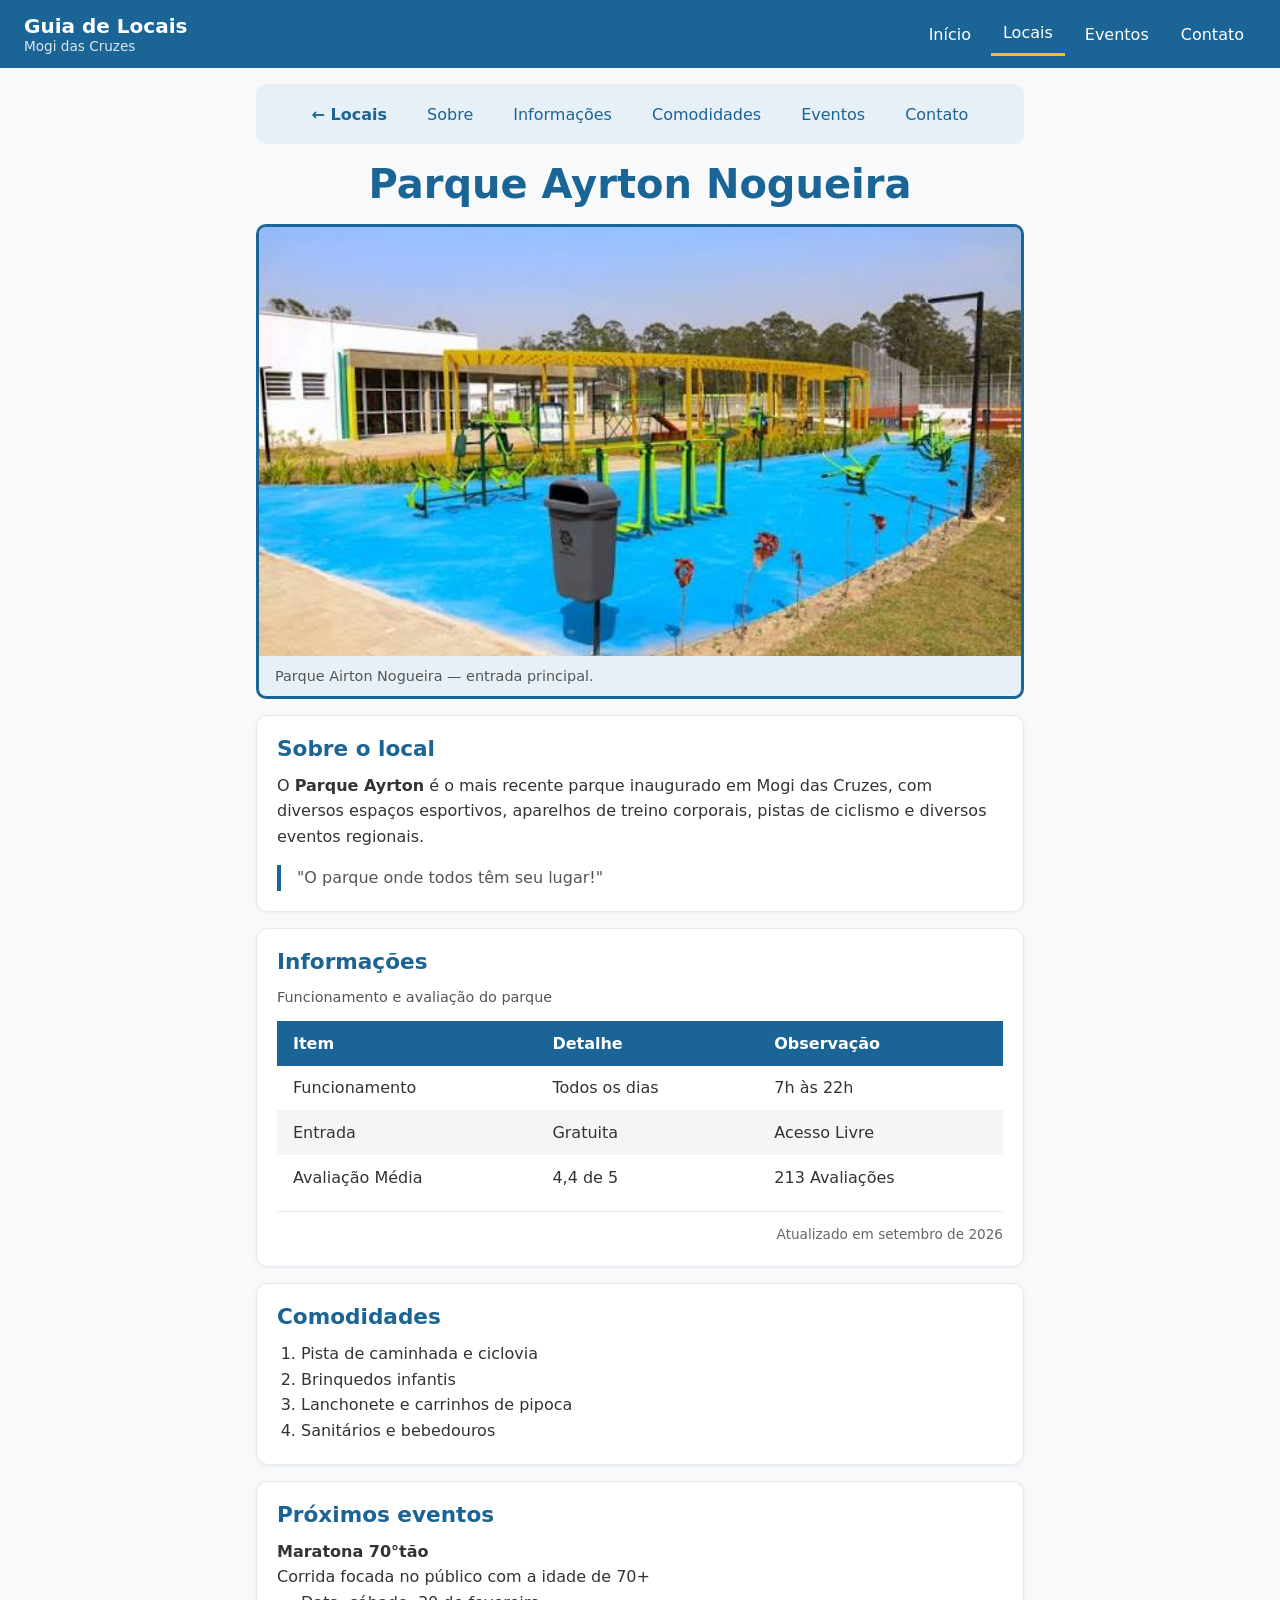
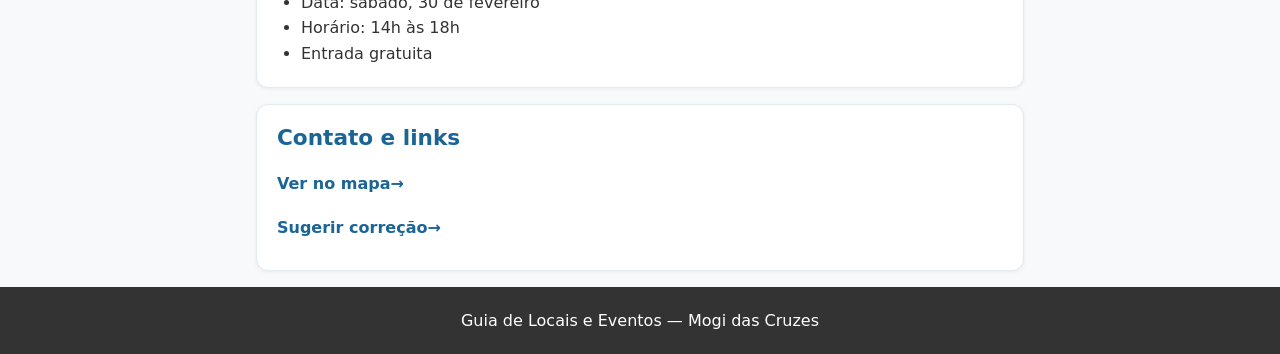
==== atividade.html @ e4dea4aa "feat: Carregando o projeto base" ====
<!DOCTYPE html>
<html lang="pt-BR">

<head>
    <meta charset="UTF-8">
    <meta name="viewport" content="width=device-width, initial-scale=1.0">
    <title>Guia Turístico - Parque Airton Nogueira</title>
    <link rel="stylesheet" href="./styles.css">
</head>

<body class="detalhe">

    <header class="cabecalho">
        <div class="text-cabecalho">
            <p class="titulo-cabecalho">Guia de Locais</p>
            <p class="cidade">Mogi das Cruzes</p>
        </div>
        <nav aria-label="Menu principal">
            <ul class="menu-lista">
                <li><a href="index.html">Início</a></li>
                <li><a href="index.html#locais" class="ativo" aria-current="page">Locais</a></li>
                <li><a href="index.html#agenda">Eventos</a></li>
                <li><a href="index.html#contato">Contato</a></li>
            </ul>
        </nav>
    </header>

    <main class="container-pagina">

        <nav class="sub-menu" aria-label="Nesta página">
            <ul>
                <li><a href="index.html#locais" class="voltar">← Locais</a></li>
                <li><a href="#sobre">Sobre</a></li>
                <li><a href="#informacoes">Informações</a></li>
                <li><a href="#comodidades">Comodidades</a></li>
                <li><a href="#eventos">Eventos</a></li>
                <li><a href="#contato">Contato</a></li>
            </ul>
        </nav>

        <h1 class="titulo-local">Parque Ayrton Nogueira</h1>

        <figure class="foto-local">
            <img src="ayrton.jpg" alt="Academia ao ar livre com aparelhos verdes e amarelos sobre piso azul, pergolado amarelo e árvores ao fundo">
            <figcaption>Parque Airton Nogueira — entrada principal.</figcaption>
        </figure>

        <section class="card" id="sobre">
            <h2>Sobre o local</h2>
            <p>O <strong>Parque Ayrton</strong> é o mais recente parque inaugurado em Mogi das Cruzes, com diversos
                espaços esportivos, aparelhos de treino corporais, pistas de ciclismo e diversos eventos regionais.</p>
            <blockquote>"O parque onde todos têm seu lugar!"</blockquote>
        </section>

        <section class="card" id="informacoes">
            <h2>Informações</h2>
            <p class="intro">Funcionamento e avaliação do parque</p>
            <table class="info">
                <thead>
                    <tr>
                        <th>Item</th>
                        <th>Detalhe</th>
                        <th>Observação</th>
                    </tr>
                </thead>
                <tbody>
                    <tr>
                        <td>Funcionamento</td>
                        <td>Todos os dias</td>
                        <td>7h às 22h</td>
                    </tr>
                    <tr>
                        <td>Entrada</td>
                        <td>Gratuita</td>
                        <td>Acesso Livre</td>
                    </tr>
                    <tr>
                        <td>Avaliação Média</td>
                        <td>4,4 de 5</td>
                        <td>213 Avaliações</td>
                    </tr>
                </tbody>
            </table>
            <p class="att">Atualizado em setembro de 2026</p>
        </section>

        <section class="card" id="comodidades">
            <h2>Comodidades</h2>
            <ol>
                <li>Pista de caminhada e ciclovia</li>
                <li>Brinquedos infantis</li>
                <li>Lanchonete e carrinhos de pipoca</li>
                <li>Sanitários e bebedouros</li>
            </ol>
        </section>

        <section class="card" id="eventos">
            <h2>Próximos eventos</h2>
            <p class="titulo-eventos">Maratona 70°tão</p>
            <p>Corrida focada no público com a idade de 70+</p>
            <ul class="lista-eventos">
                <li>Data: sábado, 30 de fevereiro</li>
                <li>Horário: 14h às 18h</li>
                <li>Entrada gratuita</li>
            </ul>
        </section>

        <section class="card" id="contato">
            <h2>Contato e links</h2>
            <ul class="links">
                <li><a
                        href="https://www.google.com/maps/place/Parque+Airton+Nogueira/data=!4m7!3m6!1s0x94cdd92292e3fbe7:0x5f3a1f54c9b44276!8m2!3d-23.5033557!4d-46.181622!16s%2Fg%2F11l73vzqbx!19sChIJ5_vjkiLZzZQRdkK0yVQfOl8?authuser=0&hl=pt-BR&g_ep=EgoyMDI2MDkwMi4wIJJjKgBIAVAD&rclk=1">Ver
                        no mapa</a></li>
                <li><a
                        href="https://www.google.com/maps/place/Parque+Airton+Nogueira/@-23.5032127,-46.1894571,16z/data=!4m10!1m2!2m1!1smaps+airton+nogueira!3m6!1s0x94cdd92292e3fbe7:0x5f3a1f54c9b44276!8m2!3d-23.5033557!4d-46.181622!15sChRtYXBzIGFpcnRvbiBub2d1ZWlyYZIBBHBhcmvgAQA!16s%2Fg%2F11l73vzqbx!10m1!1e1?entry=ttu&g_ep=EgoyMDI2MDkwMi4wIKXMDSoASAFQAw%3D%3D">Sugerir
                        correção</a></li>
            </ul>
        </section>

    </main>

    <footer class="rodape">
        <p>Guia de Locais e Eventos — Mogi das Cruzes</p>
    </footer>

</body>

</html>
---- styles.css ----
/* TOKENS */
:root {
    --azul: #1a6496; /* contraste 6,4:1 com branco (o antigo #2980b9 dava 4,3:1) */
    --foco-claro: #1b4f72;
    --foco-escuro: #f1c40f;
}

/* MÍDIA — regra universal: nenhuma imagem passa da caixa; vale p/ qualquer imagem futura */
img, svg, video {
    max-width: 100%;
    height: auto;
}

/* FOCO — visível para teclado; amarelo sobre fundos azuis, azul-escuro sobre fundos claros */
a:focus-visible {
    outline: 3px solid var(--foco-claro);
    outline-offset: 2px;
}

.cabecalho a:focus-visible,
.rodape a:focus-visible {
    outline-color: var(--foco-escuro);
}

/* RESET BÁSICO */
:where(body.home, body.detalhe) * {
    box-sizing: border-box;
    margin: 0;
    padding: 0;
}



/* CONFIG DO LAYOUT DE TODA A PÁGINA — base: 1 coluna, conteúdo antes da lateral */
body.home {
    box-sizing: border-box;
    margin: 0;
    padding: 0;
    font-family: system-ui, sans-serif;
    color: #333;
    display: grid;
    grid-template-areas:
        "topo"
        "conteudo"
        "lado"
        "rodape";
    grid-template-columns: minmax(0, 1fr);
    grid-template-rows: auto 1fr auto auto;
    min-height: 100vh;
}



/* CABEÇALHO — base: título acima, menu embaixo */
.cabecalho {
    grid-area: topo;
    display: flex;
    flex-direction: column;
    justify-content: space-between;
    align-items: flex-start;
    gap: 0.5rem 1.5rem;
    background: var(--azul);
    color: #fff;
    padding: 0.75rem 1.5rem;
}

.titulo-cabecalho {
    font-size: 1.25rem;
    font-weight: 700;
}

.cidade {
    font-size: 0.85rem;
    opacity: 0.85;
}

.menu-lista {
    display: flex;
    gap: 0.5rem;
    list-style: none;
    flex-wrap: wrap;
}

.menu-lista li {
    display: block;
}

.menu-lista a {
    display: inline-flex;
    align-items: center;
    min-height: 44px;
    padding: 0 0.75rem;
    text-decoration: none;
    color: #fff;
    font-weight: 500;
    border-radius: 6px;
}

.menu-lista a:hover {
    background: rgba(255, 255, 255, 0.15);
}

.menu-lista a:focus {
    outline: 2px solid #f1c40f;
    outline-offset: 2px;
}

.menu-lista .ativo {
    border-bottom: 3px solid #f1c40f;
    border-radius: 0;
}



/* MENU LATERAL */
.menu-lateral {
    grid-area: lado;
    background: #f0f4f8;
    padding: 1.5rem 1rem;
}

.lateral-titulo {
    font-size: 1rem;
    font-weight: 600;
    color: var(--azul);
    margin-bottom: 0.75rem;
}

.lateral-lista {
    list-style: none;
    display: flex;
    flex-direction: column;
    gap: 0.25rem;
}

.lateral-lista a {
    display: flex;
    align-items: center;
    min-height: 44px;
    padding: 0.5rem 0.75rem;
    color: #333;
    text-decoration: none;
    border-radius: 6px;
}

.lateral-lista a:hover {
    background: #dde7f0;
}



/* CONTEÚDO PRINCIPAL (MAIN) */
main {
    grid-area: conteudo;
    background: #f8f9fa;
}

.titulo-main {
    display: flex;
    align-items: center;
    justify-content: center;
    min-height: 35vh;
    text-align: center;
    padding: 1rem;
}

/* título fluido: cresce/encolhe com a largura, sem depender do tamanho do texto */
.titulo-main div {
    max-width: 40ch;
}

.titulo-main h1 {
    font-size: clamp(1.5rem, 1rem + 2.5vw, 2.75rem);
    line-height: 1.2;
    text-wrap: balance;
    overflow-wrap: anywhere;
    margin-bottom: 0.5rem;
}



/* CARDS — Grid intrínseco: dois eixos, colunas se ajustam à largura e linhas ficam iguais */
.cards {
    display: grid;
    grid-template-columns: repeat(auto-fit, minmax(min(100%, 240px), 1fr));
    gap: 1rem;
    padding: 1rem;
}

.home .card {
    background: #fff;
    border: 1px solid #dde7f0;
    border-radius: 8px;
    padding: 1rem;
    overflow-wrap: anywhere;
}

.home .card a {
    display: block;
    font-size: 1.05rem;
    font-weight: 700;
    color: inherit;
    text-decoration: none;
    margin-bottom: 0.5rem;
    padding-block: 0.6rem;
    min-height: 44px;
}

/* card inteiro clicável (local com página): mesma aparência do card comum */
.home .card a.card-link {
    font-size: inherit;
    font-weight: inherit;
    margin-bottom: 0;
    padding-block: 0;
    min-height: 0;
}

.home .card .card-titulo {
    display: block;
    font-size: 1.05rem;
    font-weight: 700;
    margin-bottom: 0.5rem;
}



/* AGENDA — Flexbox em coluna: lista de um eixo só, cresce para baixo */
.agenda {
    padding: 1rem;
}

.titulo-agenda {
    font-size: 1.25rem;
    margin-bottom: 0.75rem;
}

.lista-agenda {
    list-style: none;
    display: flex;
    flex-direction: column;
    gap: 0.5rem;
}

.item-agenda {
    display: flex;
    flex-wrap: wrap;
    align-items: baseline;
    gap: 0.25rem 1rem;
    background: #fff;
    border-left: 4px solid var(--azul);
    border-radius: 6px;
    padding: 0.75rem 1rem;
}

.item-agenda time {
    font-weight: 700;
    color: var(--azul);
}



/* RODAPÉ */
.rodape {
    grid-area: rodape;
    background: var(--azul);
    color: #fff;
    text-align: center;
    padding: 1rem;
}



/* HOME — a partir de 601px: lateral à esquerda, cabeçalho em linha */
@media (min-width: 601px) {
    body.home {
        grid-template-areas:
            "topo topo"
            "lado conteudo"
            "rodape rodape";
        grid-template-columns: minmax(150px, 14rem) minmax(0, 1fr);
        grid-template-rows: auto 1fr auto;
    }

    .cabecalho {
        flex-direction: row;
        align-items: center;
    }
}



/*PÁGINA DE DETALHE (body.detalhe) — reaproveita .cabecalho e .rodape da home*/

body.detalhe {
    box-sizing: border-box;
    margin: 0;
    padding: 0;
    font-family: system-ui, sans-serif;
    color: #333;
    background: #f8f9fa;
    display: flex;
    flex-direction: column;
    min-height: 100vh;
}

/* Cabeçalho: centralizado na tela pequena */
.detalhe .cabecalho {
    align-items: center;
    text-align: center;
}

.detalhe .menu-lista {
    justify-content: center;
}

/* Rodapé escuro */
.detalhe .rodape {
    background: #333;
    padding: 1.5rem 1rem;
}

/* Conteúdo: coluna única, cresce para empurrar o rodapé */
.container-pagina {
    flex: 1;
    display: flex;
    flex-direction: column;
    gap: 1rem;
    width: 100%;
    max-width: 800px;
    margin: 0 auto;
    padding: 1rem;
}

/* Menu interno */
.sub-menu {
    background: #e8f0f7;
    border-radius: 10px;
    padding: 0.5rem 0.75rem;
}

.sub-menu ul {
    list-style: none;
    display: flex;
    flex-wrap: wrap;
    justify-content: center;
    gap: 0.25rem 1rem;
}

.sub-menu a {
    display: flex;
    align-items: center;
    min-height: 44px;
    padding: 0 0.75rem;
    color: var(--azul);
    text-decoration: none;
    font-weight: 500;
    border-radius: 6px;
}

.sub-menu a:hover {
    background: #dde7f0;
}

.sub-menu a.voltar {
    font-weight: 700;
}

.sub-menu a:focus-visible,
.links a:focus-visible {
    outline: 2px solid #f1c40f;
    outline-offset: 2px;
}

.titulo-local {
    text-align: center;
    color: var(--azul);
    font-size: clamp(1.5rem, 1rem + 2.5vw, 2.5rem);
    line-height: 1.2;
    text-wrap: balance;
    overflow-wrap: anywhere;
}

/* Foto com legenda */
.foto-local {
    border: 3px solid var(--azul);
    border-radius: 10px;
    overflow: hidden;
    background: #e8f0f7;
}

.foto-local img {
    display: block;
    width: 100%;
    height: auto;
    aspect-ratio: 16 / 9;
    object-fit: cover;
}

.foto-local figcaption {
    padding: 0.75rem 1rem;
    font-size: 0.9rem;
    color: #555;
}

/* Seções em cards */
.detalhe .card {
    background: #fff;
    border: 1px solid #e3eaf1;
    border-radius: 12px;
    padding: 1.25rem;
    box-shadow: 0 1px 4px rgba(0, 0, 0, 0.06);
}

.detalhe .card h2 {
    color: var(--azul);
    font-size: 1.35rem;
    margin-bottom: 0.75rem;
}

.detalhe .card p {
    line-height: 1.6;
}

.detalhe .card blockquote {
    margin-top: 1rem;
    padding-left: 1rem;
    border-left: 4px solid var(--azul);
    color: #555;
    line-height: 1.6;
}

.intro {
    font-size: 0.9rem;
    color: #555;
}

.att {
    margin-top: 0.75rem;
    padding-top: 0.75rem;
    border-top: 1px solid #e3eaf1;
    text-align: right;
    font-size: 0.85rem;
    color: #666;
}

/* Tabela — base: células compactas e palavras podem quebrar */
.info {
    width: 100%;
    border-collapse: collapse;
    margin-top: 0.75rem;
}

.info th {
    background: var(--azul);
    color: #fff;
    text-align: left;
    padding: 0.6rem 0.5rem;
    overflow-wrap: anywhere;
}

.info td {
    padding: 0.6rem 0.5rem;
    overflow-wrap: anywhere;
}

.info tbody tr:nth-child(even) {
    background: #f5f5f5;
}

/* Listas */
.detalhe .card ol,
.lista-eventos {
    padding-left: 1.5rem;
    line-height: 1.6;
}

.lista-eventos {
    list-style: disc;
}

.titulo-eventos {
    font-weight: 700;
}

.links {
    list-style: none;
}

.links a {
    display: inline-flex;
    align-items: center;
    min-height: 44px;
    color: var(--azul);
    font-weight: 700;
    text-decoration: none;
}

.links a::after {
    content: " →";
}

.links a:hover {
    text-decoration: underline;
}



/* DETALHE — a partir de 420px: tabela com mais respiro */
@media (min-width: 420px) {
    .info th,
    .info td {
        padding: 0.8rem 1rem;
    }
}

/* DETALHE — a partir de 601px: cabeçalho em linha (como na home) */
@media (min-width: 601px) {
    .detalhe .cabecalho {
        text-align: left;
    }

    .detalhe .menu-lista {
        justify-content: flex-start;
    }
}
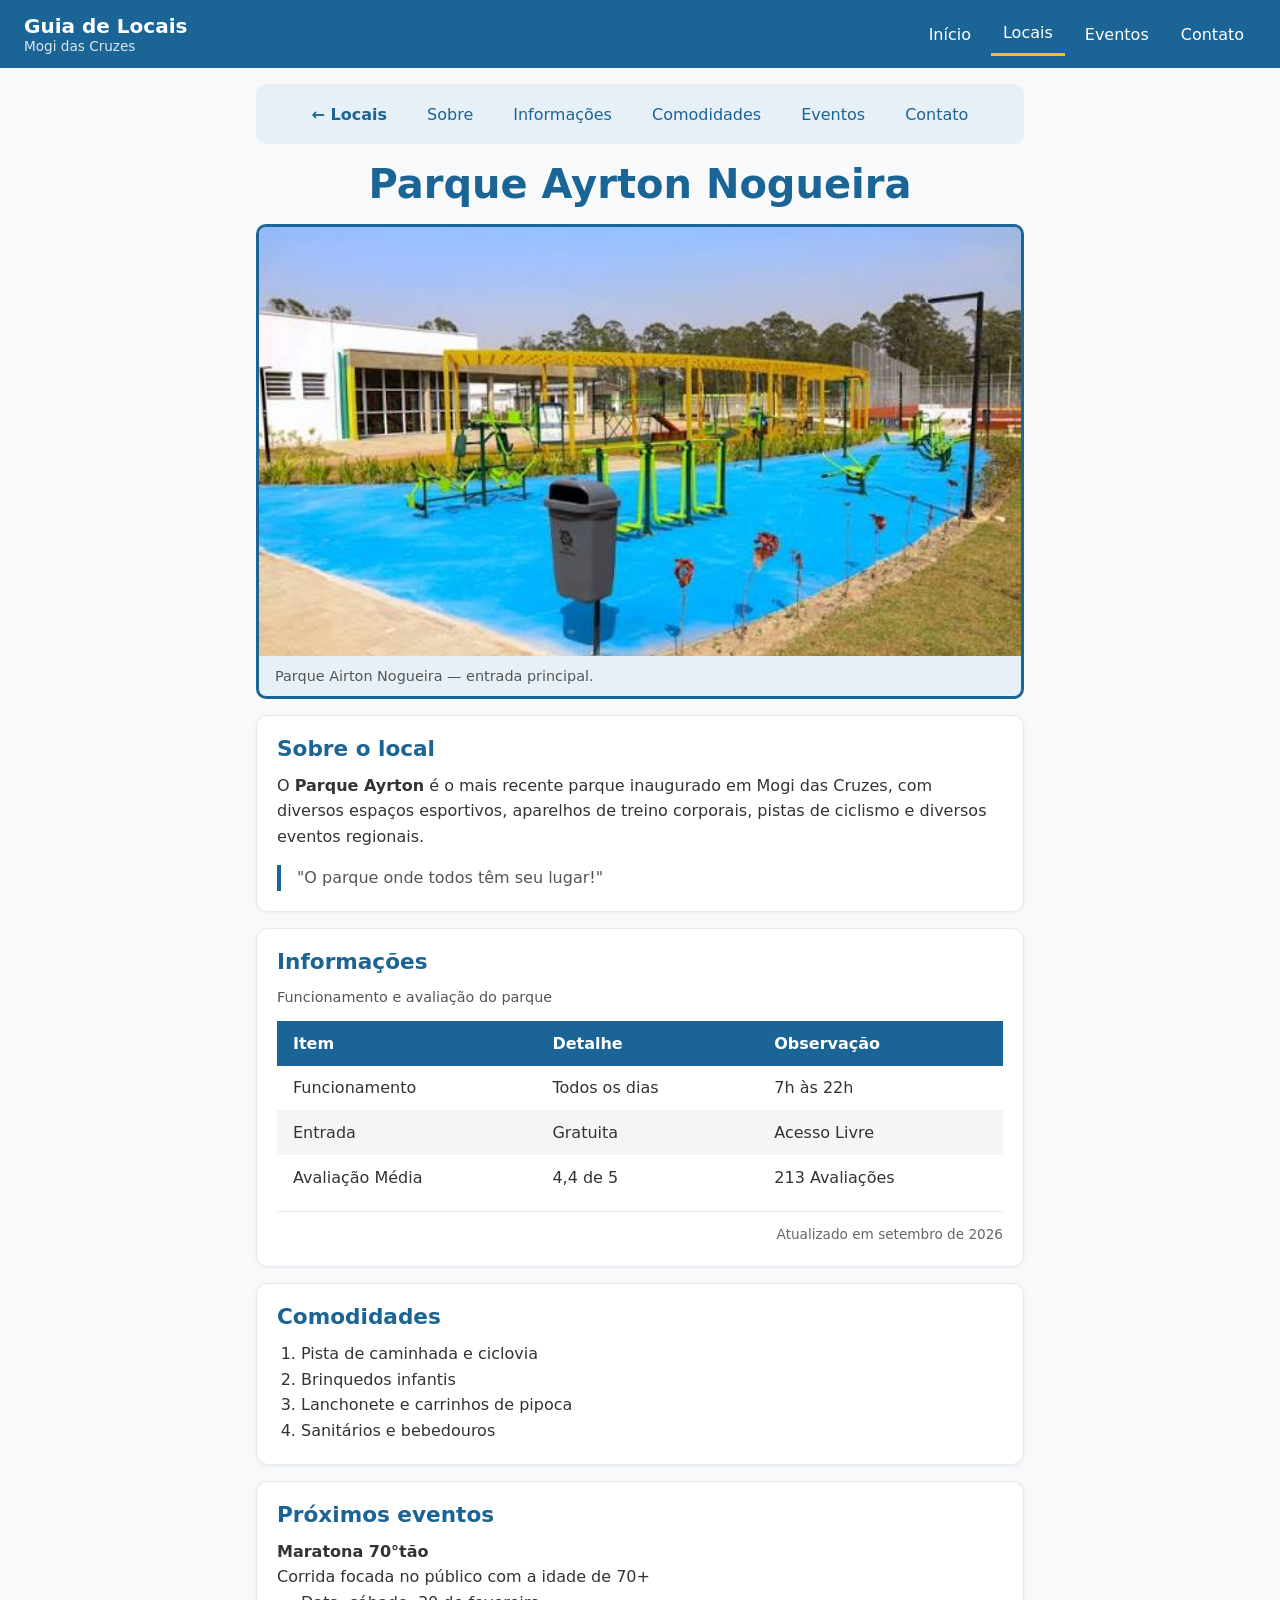
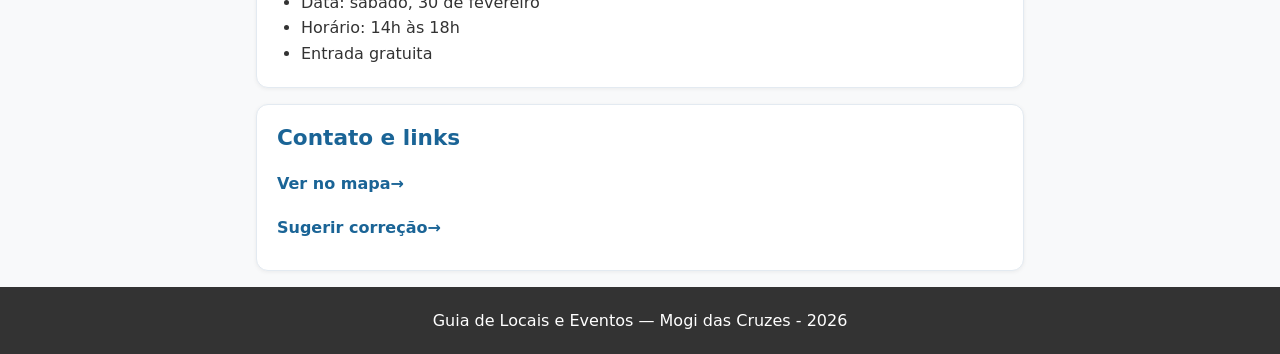
==== commit 66c74b19: "fix: Adicionando o footer na página atividade.html" ====
--- a/atividade.html
+++ b/atividade.html
@@ -120,7 +120,7 @@
     </main>
 
     <footer class="rodape">
-        <p>Guia de Locais e Eventos — Mogi das Cruzes</p>
+        <p>Guia de Locais e Eventos — Mogi das Cruzes - 2026</p>
     </footer>
 
 </body>
